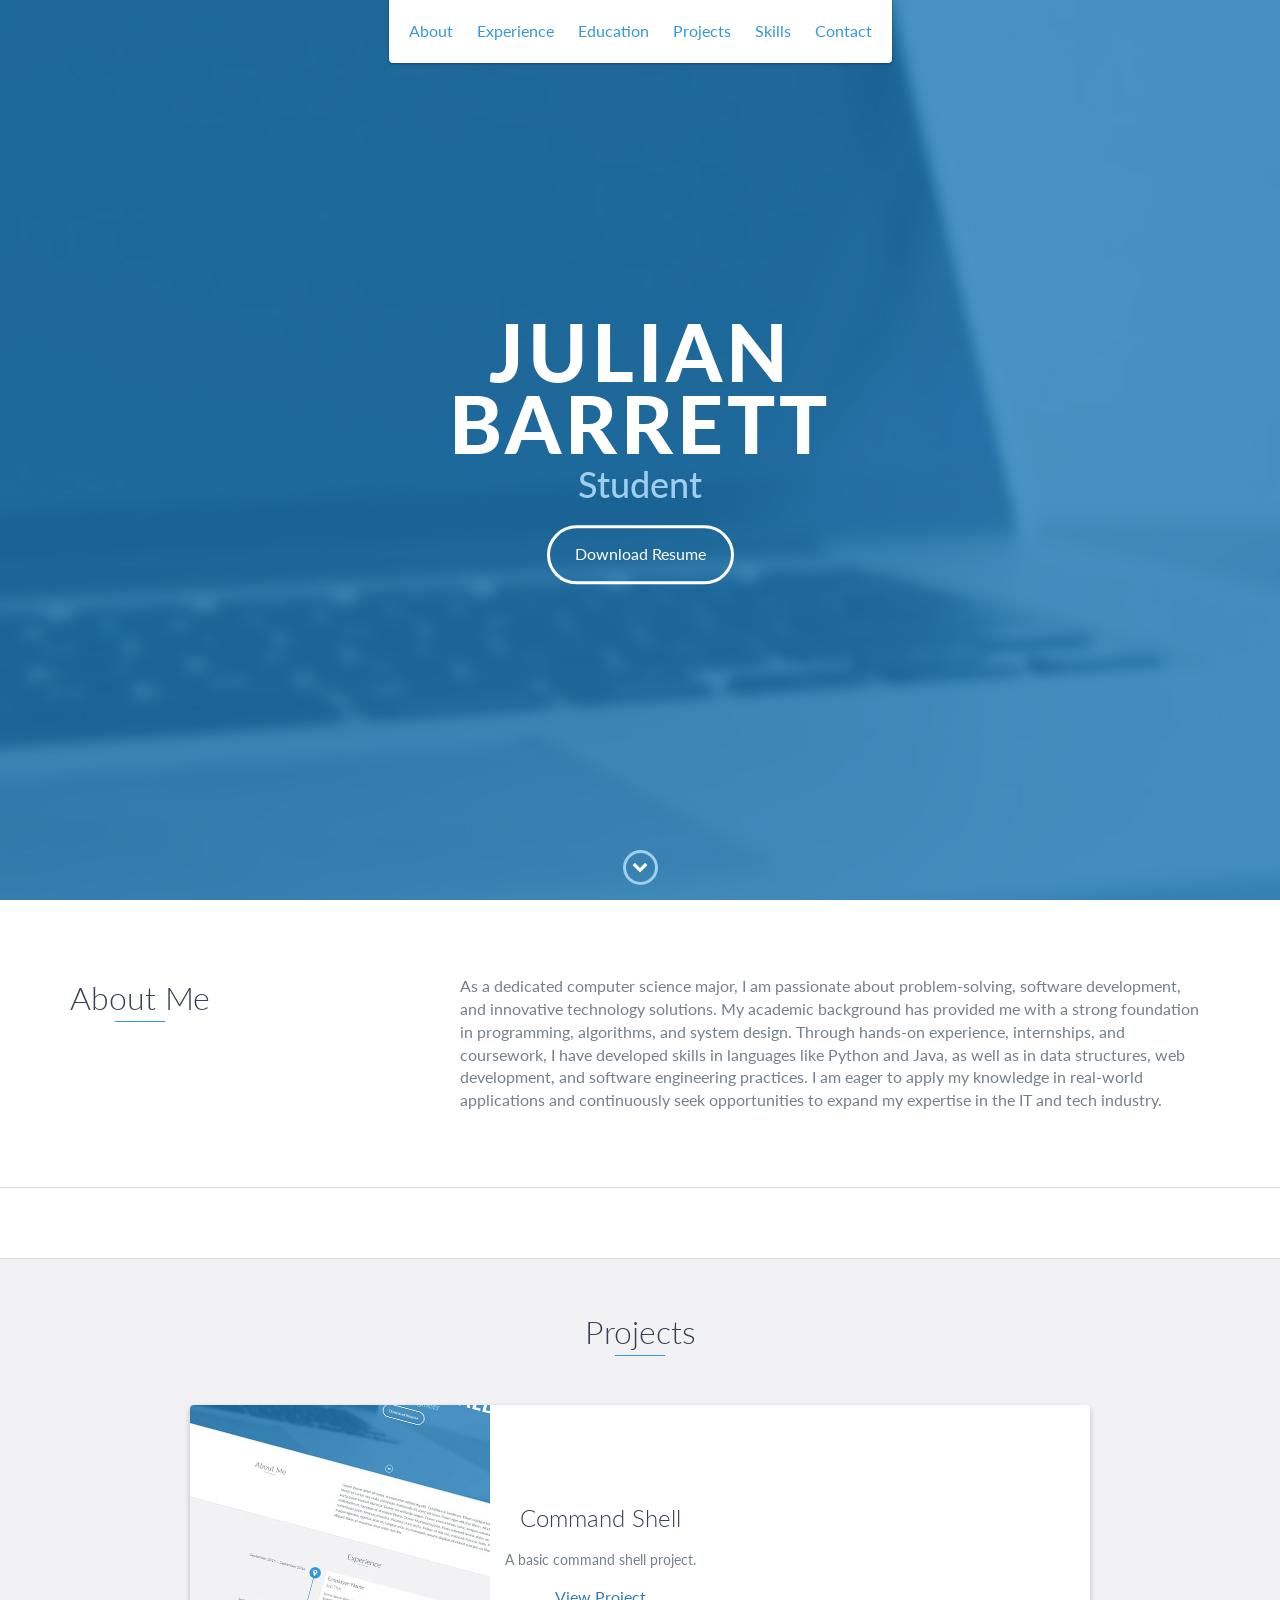
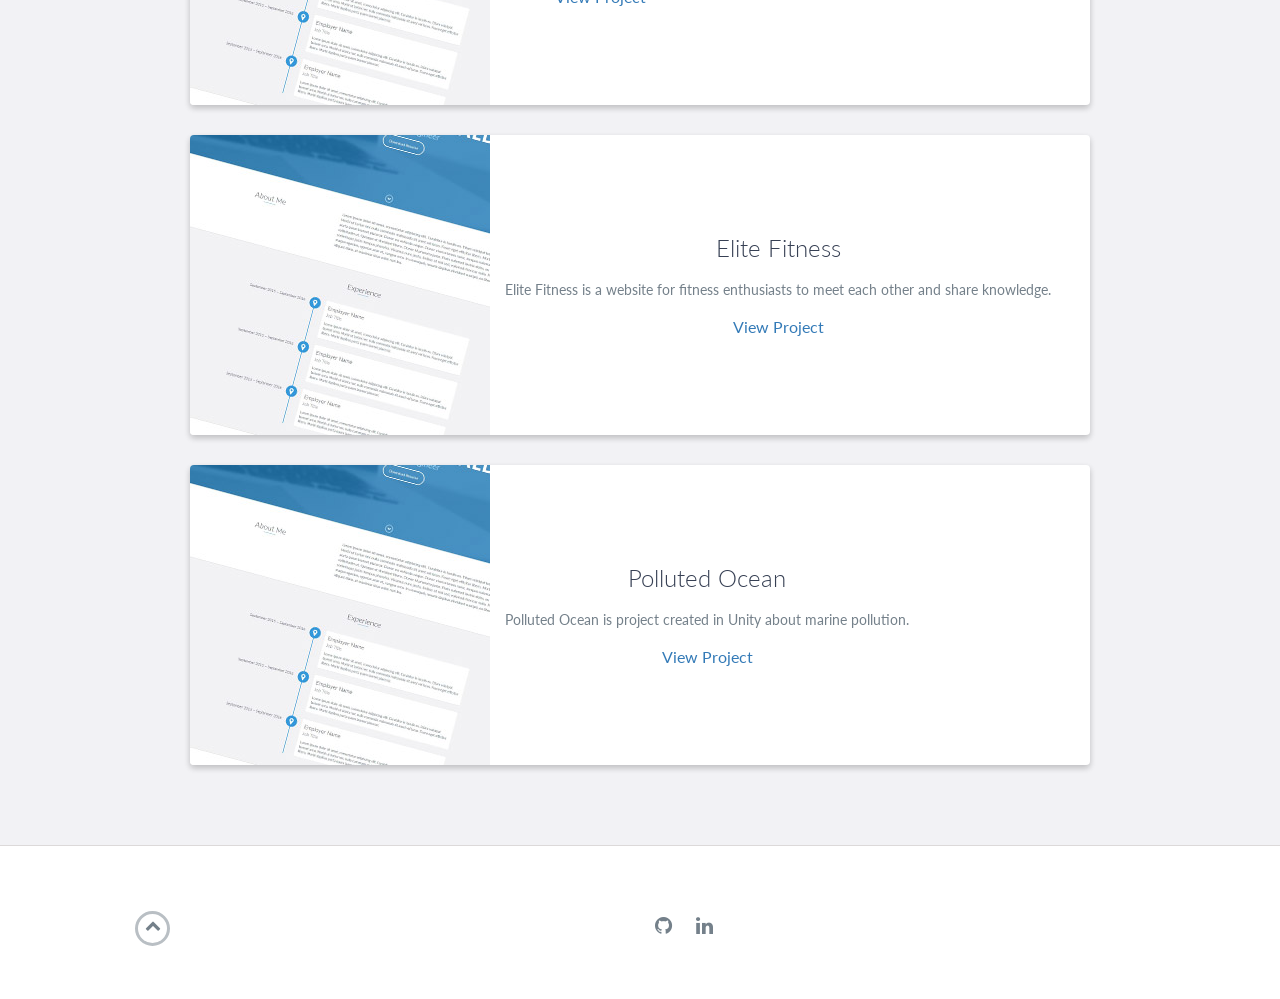
==== index.html @ 3c91c017 "Update index.html" ====
<!DOCTYPE html>
<html class="no-js" lang="en">

<head>
    <meta charset="utf-8">
    <meta http-equiv="X-UA-Compatible" content="IE=edge">
    <meta name="viewport" content="width=device-width, initial-scale=1">
    <title>My Portfolio</title>
	<link rel="shortcut icon" href="favicon.ico" type="image/x-icon">
	<link rel="icon" href="favicon.ico" type="image/x-icon">
    <link href="https://fonts.googleapis.com/css?family=Lato:300,400,700,900" rel="stylesheet">
    <link rel="stylesheet" href="libs/font-awesome/css/font-awesome.min.css">
    <link href="css/bootstrap.min.css" rel="stylesheet">
    <link href="css/styles.css" rel="stylesheet">
</head>

<body>
    <div id="mobile-menu-open" class="shadow-large">
        <i class="fa fa-bars" aria-hidden="true"></i>
    </div>
    <!-- End #mobile-menu-toggle -->
    <header>
        <div id="mobile-menu-close">
            <span>Close</span> <i class="fa fa-times" aria-hidden="true"></i>
        </div>
        <ul id="menu" class="shadow">
            <li>
                <a href="#about">About</a>
            </li>
            <li>
                <a href="#experience">Experience</a>
            </li>
            <li>
                <a href="#education">Education</a>
            </li>
            <li>
                <a href="#projects">Projects</a>
            </li>
            <li>
                <a href="#skills">Skills</a>
            </li>
            <li>
                <a href="#contact">Contact</a>
            </li>
        </ul>
    </header>
    <!-- End header -->

    <div id="lead">
        <div id="lead-content">
            <h1>Julian Barrett</h1>
            <h2>Student</h2>
            <a href="images/Julian Barrett - Resume.pdf" class="btn-rounded-white">Download Resume</a>
        </div>
        <!-- End #lead-content -->

        <div id="lead-overlay"></div>

        <div id="lead-down">
            <span>
                <i class="fa fa-chevron-down" aria-hidden="true"></i>
            </span>
        </div>
        <!-- End #lead-down -->
    </div>
    <!-- End #lead -->

    <div id="about">
        <div class="container">
            <div class="row">
                <div class="col-md-4">
                    <h2 class="heading">About Me</h2>
                </div>
                <div class="col-md-8">
                    <p>
                        As a dedicated computer science major, I am passionate about problem-solving, software development, and innovative technology solutions. My academic background has provided me with a strong foundation in programming, algorithms, and system design. Through hands-on experience, internships, and coursework, I have developed skills in languages like Python and Java, as well as in data structures, web development, and software engineering practices. I am eager to apply my knowledge in real-world applications and continuously seek opportunities to expand my expertise in the IT and tech industry.
                    </p>
                </div>
            </div>
        </div>
    </div>
    <!-- End #about -->

    <!-- <div id="experience" class="background-alt">
        <h2 class="heading">Experience</h2>
        <div id="experience-timeline">
            <div data-date="September 2015 – September 2016">
                <h3>Employer Name</h3>
                <h4>Job Title</h4>
                <p>
                    Lorem ipsum dolor sit amet, consectetur adipiscing elit. Curabitur in iaculis ex. Etiam volutpat laoreet urna. Morbi ut tortor nec nulla commodo malesuada sit amet vel lacus. Fusce eget efficitur libero. Morbi dapibus porta quam laoreet placerat.
                </p>
            </div>

            <div data-date="September 2015 – September 2016">
                <h3>Employer Name</h3>
                <h4>Job Title</h4>
                <p>
                    Lorem ipsum dolor sit amet, consectetur adipiscing elit. Curabitur in iaculis ex. Etiam volutpat laoreet urna. Morbi ut tortor nec nulla commodo malesuada sit amet vel lacus. Fusce eget efficitur libero. Morbi dapibus porta quam laoreet placerat.
                </p>
            </div>

            <div data-date="September 2015 – September 2016">
                <h3>Employer Name</h3>
                <h4>Job Title</h4>
                <p>
                    Lorem ipsum dolor sit amet, consectetur adipiscing elit. Curabitur in iaculis ex. Etiam volutpat laoreet urna. Morbi ut tortor nec nulla commodo malesuada sit amet vel lacus. Fusce eget efficitur libero. Morbi dapibus porta quam laoreet placerat.
                </p>
            </div>
        </div>
    </div> -->
    <!-- End #experience -->

    <div id="education">
        <!-- <h2 class="heading">Education</h2>
        <div class="education-block">
            <h3>University of Ottawa</h3>
            <span class="education-date">Sept 2016 - Sept 2017</span>
            <h4>Bachelor of Science in Computer Science</h4>
            <p>
                Lorem ipsum dolor sit amet, consectetur adipiscing elit. Curabitur in iaculis ex. Etiam volutpat laoreet urna. Morbi ut tortor nec nulla commodo malesuada sit amet vel lacus. Fusce eget efficitur libero. Morbi dapibus porta quam laoreet placerat.
            </p>
        </div> -->
        <!-- End .education-block -->

        <!-- <div class="education-block">
            <h3>University of Ottawa</h3>
            <span class="education-date">Sept 2016 - Sept 2017</span>
            <h4>Bachelor of Science in Computer Science</h4>
            <ul>
                <li>
                    Lorem ipsum dolor sit amet, consectetur adipiscing elit.
                </li>
                <li>
                    Lorem ipsum dolor sit amet, consectetur adipiscing elit.
                </li>
                <li>
                    Lorem ipsum dolor sit amet, consectetur adipiscing elit.
                </li>
            </ul>
        </div> -->
        <!-- End .education-block -->
    </div>
    <!-- End #education -->

    <div id="projects" class="background-alt">
        <h2 class="heading">Projects</h2>
        <div class="container">
            <div class="row">
                <div class="project shadow-large">
                    <div class="project-image">
                        <img src="images/project.jpg" />
                    </div>
                    <!-- End .project-image -->
                    <div class="project-info">
                        <h3>Command Shell</h3>
                        <p>
                            A basic command shell project.
                        </p>
                        <a href="index4.html">View Project</a>
                    </div>
                    <!-- End .project-info -->
                </div>
                <!-- End .project -->

                <div class="project shadow-large">
                    <div class="project-image">
                        <img src="images/project.jpg" />
                    </div>
                    <!-- End .project-image -->
                    <div class="project-info">
                        <h3>Elite Fitness</h3>
                        <p>
                            Elite Fitness is a website for fitness enthusiasts to meet each other and share knowledge.
                        </p>
                        <a href="index2.html">View Project</a>
                    </div>
                    <!-- End .project-info -->
                </div>
                <!-- End .project -->

                <div class="project shadow-large">
                    <div class="project-image">
                        <img src="images/project.jpg" />
                    </div>
                    <!-- End .project-image -->
                    <div class="project-info">
                        <h3>Polluted Ocean</h3>
                        <p>
                            Polluted Ocean is project created in Unity about marine pollution.
                        </p>
                        <a href="index3.html">View Project</a>
                    </div>
                    <!-- End .project-info -->
                </div>
                <!-- End .project -->
            </div>
        </div>
    </div>
    <!-- End #projects -->

    <!-- <div id="skills">
        <h2 class="heading">Skills</h2>
        <ul>
            <li>JavaScript</li>
            <li>Python</li>
            <li>Ruby</li>
            <li>Go</li>
            <li>Node.js</li>
            <li>AngularJs</li>
            <li>React</li>
            <li>Elixir</li>
            <li>Java</li>
            <li>C</li>
            <li>C#</li>
            <li>C++</li>
            <li>Ruby on Rails</li>
            <li>JavaScript</li>
            <li>Python</li>
            <li>Ruby</li>
            <li>Go</li>
            <li>Node.js</li>
            <li>AngularJs</li>
            <li>React</li>
            <li>Elixir</li>
            <li>Java</li>
            <li>C</li>
            <li>C#</li>
            <li>C++</li>
            <li>Ruby on Rails</li>
        </ul>
    </div> -->
    <!-- End #skills -->

    <!-- <div id="contact">
        <h2>Get in Touch</h2>
        <div id="contact-form">
            <form method="POST" action="https://formspree.io/email@email.com">
                <input type="hidden" name="_subject" value="Contact request from personal website" />
                <input type="email" name="_replyto" placeholder="Your email" required>
                <textarea name="message" placeholder="Your message" required></textarea>
                <button type="submit">Send</button>
            </form>
        </div>
    </div> -->
    <!-- End #contact -->

    <footer>
        <div class="container">
            <div class="row">
                <!-- <div class="col-sm-5 copyright">
                    <p>
                        Copyright &copy; <span id="current-year">2022</span> YOUR NAME
                    </p>
                </div> -->
                <div class="col-sm-2 top">
                    <span id="to-top">
                        <i class="fa fa-chevron-up" aria-hidden="true"></i>
                    </span>
                </div>
                <div class="col-sm-5 social">
                    <ul>
                        <li>
                            <a href="https://github.com/julianbarrett" target="_blank"><i class="fa fa-github" aria-hidden="true"></i></a>
                        </li>
                        <li>
                            <a href="https://www.linkedin.com/in/julian-barrett-jt/" target="_blank"><i class="fa fa-linkedin" aria-hidden="true"></i></a>
                        </li>
                    </ul>
                </div>
            </div>
        </div>
    </footer>
    <!-- End footer -->

    <script src="https://ajax.googleapis.com/ajax/libs/jquery/1.12.4/jquery.min.js"></script>
    <script src="js/scripts.min.js"></script>
</body>

</html>
---- css/styles.css ----
/*!
    Title: Dev Portfolio Template
    Version: 1.2.2
    Last Change: 03/25/2020
    Author: Ryan Fitzgerald
    Repo: https://github.com/RyanFitzgerald/devportfolio-template
    Issues: https://github.com/RyanFitzgerald/devportfolio-template/issues

    Description: This file contains all the styles associated with the page
    that don't come from third party libraries. This file gets compiled using
    Gulp and send to the /css folder which is then loaded on the page.
*/body{font-family:'Lato', sans-serif;font-size:16px}body.active{overflow:hidden;z-index:-1}.no-js #experience-timeline>div{background:#fff;padding:10px;margin-bottom:10px;border:1px solid #dcd9d9}.no-js #experience-timeline>div h3{font-size:1.5em;font-weight:300;color:#374054;display:inline-block;margin:0}.no-js #experience-timeline>div h4{font-size:1.2em;font-weight:300;color:#7e8890;margin:0 0 15px 0}.no-js #experience-timeline>div p{color:#74808a;font-size:0.9em;margin:0}.no-js #experience-timeline:before,.no-js #experience-timeline:after{content:none}@keyframes dropHeader{0%{transform:translateY(-100%)}100%{transform:translateY(0)}}header{position:absolute;top:0;left:0;right:0;text-align:center;z-index:10;animation-name:dropHeader;animation-iteration-count:1;animation-timing-function:ease;animation-duration:0.75s}header ul{display:inline-block;background:#fff;text-align:center;padding:10px;margin:0;border-bottom-right-radius:4px;border-bottom-left-radius:4px}header li{display:inline-block}header a{display:block;color:#3498db;padding:10px}header a:hover{color:#217dbb;text-decoration:none;background:#eee;border-radius:4px}header a:focus{color:#3498db;text-decoration:none}header.active{display:block}header.sticky{position:fixed;z-index:999}#menu.active{display:block}#mobile-menu-open{display:none;cursor:pointer;position:fixed;right:15px;top:10px;color:#3498db;font-size:1.5em;z-index:20;padding:0 7px;border-radius:4px;background:#fff}#mobile-menu-close{display:none;text-align:right;width:100%;background:#fff;font-size:1.5em;padding-right:15px;padding-top:10px;cursor:pointer;color:#3498db}#mobile-menu-close span{font-size:0.5em;text-transform:uppercase}#mobile-menu-close i{vertical-align:middle}footer{padding:50px 0}.copyright{padding-top:20px}.copyright p{margin:0;color:#74808a}.top{text-align:center}.top span{cursor:pointer;display:block;margin:15px auto 0 auto;width:35px;height:35px;border-radius:50%;border:3px solid #b9bfc4;text-align:center}.top i{color:#74808a}.social{text-align:right}.social ul{margin:5px 0 0 0;padding:0}.social li{display:inline-block;font-size:1.25em;list-style:none}.social a{display:block;color:#74808a;padding:10px}.social a:hover{color:#3498db}.btn-rounded-white{display:inline-block;color:#fff;padding:15px 25px;border:3px solid #fff;border-radius:30px;transition:.5s ease all}.btn-rounded-white:hover{color:#3498db;background:#fff;text-decoration:none}.shadow{box-shadow:0 1px 3px rgba(0,0,0,0.12),0 1px 2px rgba(0,0,0,0.24)}.shadow-large{box-shadow:0 3px 6px rgba(0,0,0,0.08),0 3px 6px rgba(0,0,0,0.15)}.heading{position:relative;display:inline-block;font-size:2em;font-weight:300;margin:0 0 30px 0}.heading:after{position:absolute;content:'';top:100%;height:1px;width:50px;left:0;right:0;margin:0 auto;background:#3498db}.background-alt{background:#f2f2f5}#lead{position:relative;height:100vh;min-height:500px;max-height:1080px;background:url(../images/lead-bg.jpg);background-size:cover;padding:15px;overflow:hidden}#lead-content{position:absolute;z-index:10;top:50%;left:50%;transform:translate(-50%, -50%);text-align:center}#lead-content h1,#lead-content h2{margin:0}#lead-content h1{color:#fff;font-weight:900;font-size:5em;text-transform:uppercase;letter-spacing:0.05em;line-height:0.9em}#lead-content h2{color:#a0cfee;font-weight:500;font-size:2.25em;margin-bottom:15px}#lead-overlay{position:absolute;height:100%;width:100%;top:0;right:0;bottom:0;left:0;background:rgba(33,125,187,0.8);z-index:1}#lead-down{position:absolute;left:0;right:0;width:100%;text-align:center;z-index:10;bottom:15px;color:#fff}#lead-down span{cursor:pointer;display:block;margin:0 auto;width:35px;height:35px;border-radius:50%;border:3px solid #a0cfee;text-align:center}#lead-down i{animation:pulsate 1.5s ease;animation-iteration-count:infinite;padding-top:5px}@keyframes pulsate{0%{transform:scale(1, 1)}50%{transform:scale(1.2, 1.2)}100%{transform:scale(1, 1)}}#about{padding:75px 15px;border-bottom:1px solid #dcd9d9}#about h2{color:#374054}#about p{color:#74808a;margin:0}#experience{padding:50px 15px;text-align:center;border-bottom:1px solid #dcd9d9}#experience h2{color:#374054}#experience-timeline{margin:30px auto 0 auto;position:relative;max-width:1000px}#experience-timeline:before{position:absolute;content:'';top:0;bottom:0;left:303px;right:auto;height:100%;width:3px;background:#3498db;z-index:0}#experience-timeline:after{position:absolute;content:'';width:3px;height:40px;background:#3498db;background:linear-gradient(to bottom, #3498db, rgba(52,152,219,0));top:100%;left:303px}.vtimeline-content{margin-left:350px;background:#fff;border:1px solid #e6e6e6;padding:15px;border-radius:3px;text-align:left}.vtimeline-content h3{font-size:1.5em;font-weight:300;color:#374054;display:inline-block;margin:0}.vtimeline-content h4{font-size:1.2em;font-weight:300;color:#7e8890;margin:0 0 15px 0}.vtimeline-content p{color:#74808a;font-size:0.9em;margin:0}.vtimeline-point{position:relative;display:block;vertical-align:top;margin-bottom:30px}.vtimeline-icon{position:relative;color:#fff;width:50px;height:50px;background:#3498db;border-radius:50%;float:left;z-index:99;margin-left:280px}.vtimeline-icon i{display:block;font-size:2em;margin-top:10px}.vtimeline-date{width:260px;text-align:right;position:absolute;left:0;top:10px;font-weight:300;color:#374054}#education{padding:50px 15px 20px 15px;border-bottom:1px solid #dcd9d9;text-align:center}#education h2{color:#374054;margin-bottom:50px}.education-block{max-width:700px;margin:0 auto 30px auto;padding:15px;border:1px solid #dcd9d9;text-align:left}.education-block h3{font-weight:500;float:left;margin:0;color:#374054}.education-block span{color:#74808a;float:right}.education-block h4{color:#74808a;clear:both;font-weight:500;margin:0 0 15px 0}.education-block p,.education-block ul{margin:0;color:#74808a;font-size:0.9em}.education-block ul{padding:0 0 0 15px}#projects{padding:50px 15px;border-bottom:1px solid #dcd9d9;text-align:center}#projects h2{color:#374054;margin-bottom:50px}.project{position:relative;max-width:900px;margin:0 auto 30px auto;overflow:hidden;background:#fff;border-radius:4px}.project-image{float:left}.project-info{position:absolute;top:50%;transform:translateY(-50%);margin-left:300px;padding:15px}.project-info h3{font-size:1.5em;font-weight:300;color:#374054;margin:0 0 15px 0}.project-info p{color:#74808a;margin:0 0 15px 0;font-size:0.9em}.no-image .project-info{position:relative;margin:0;padding:30px 15px;transform:none}#more-projects{display:none}#skills{padding:50px 15px;text-align:center}#skills h2{color:#374054;margin-bottom:50px}#skills ul{display:block;margin:0 auto;padding:0;max-width:800px}#skills li{display:inline-block;margin:7px;padding:5px 10px;color:#374054;background:#e4e4ea;list-style:none;cursor:default;font-size:1.2em}#contact{padding:50px 15px;background:#3498db;text-align:center}#contact h2{margin:0 0 15px 0;color:#fff;font-weight:500}#contact-form{max-width:500px;margin:0 auto}#contact-form input,#contact-form textarea{display:block;width:100%;padding:10px;border-radius:4px;border:none;margin-bottom:10px;background:#1d6fa5;color:#fff;transition:.5s ease all}#contact-form input::-webkit-input-placeholder,#contact-form textarea::-webkit-input-placeholder{color:#fff}#contact-form input:-moz-placeholder,#contact-form textarea:-moz-placeholder{color:#fff;opacity:1}#contact-form input::-moz-placeholder,#contact-form textarea::-moz-placeholder{color:#fff;opacity:1}#contact-form input:-ms-input-placeholder,#contact-form textarea:-ms-input-placeholder{color:#fff}#contact-form input:focus,#contact-form textarea:focus{outline:none;background:#16527a}#contact-form textarea{height:150px;resize:none}#contact-form button{display:block;width:100%;background:#fff;border-radius:4px;padding:5px 10px;border:none;color:#3498db;font-weight:700;box-shadow:0 1px 3px rgba(0,0,0,0.12),0 1px 2px rgba(0,0,0,0.24);transition:.5s ease all}#contact-form button:hover{box-shadow:0 10px 20px rgba(0,0,0,0.19),0 6px 6px rgba(0,0,0,0.23)}.optional-section{padding:50px 15px;text-align:center;border-top:1px solid #dcd9d9}.optional-section h2{color:#374054}.optional-section-block{max-width:700px;margin:0 auto 30px auto;padding:15px;border:1px solid #dcd9d9;background:#fff;text-align:left}.optional-section-block h3{font-weight:500;margin:0 0 15px 0;color:#374054}.optional-section-block h4{color:#74808a;clear:both;font-weight:500;margin:0 0 15px 0}.optional-section-block p,.optional-section-block ul{margin:0 0 15px 0;color:#74808a;font-size:0.9em}.optional-section-block ul{padding:0 0 0 15px}@media only screen and (max-width: 750px){#experience-timeline:before,#experience-timeline:after{left:23px}.vtimeline-date{width:auto;text-align:left;position:relative;margin-bottom:15px;display:block;margin-left:70px}.vtimeline-icon{margin-left:0}.vtimeline-content{margin-left:70px}}@media only screen and (max-width: 992px){#lead{height:auto;min-height:auto;max-height:auto;padding:100px 15px}#lead-content{position:relative;transform:none;left:auto;top:auto}#lead-content h1{font-size:3em}#lead-content h2{font-size:1.75em}#about{text-align:center}#about p{text-align:left}}@media only screen and (max-width: 768px){header{position:fixed;display:none;z-index:999;animation:none;bottom:0;height:100%}#mobile-menu-open,#mobile-menu-close{display:block}#menu{height:100%;overflow-y:auto;box-shadow:none;border-radius:0;width:100%}#menu li{display:block;margin-bottom:10px}#lead-content h1{font-size:2em}#lead-content h2{font-size:1.3em}#lead-content a{padding:10px 20px}#lead-down{display:none}.education-block h3,.education-block span{float:none}.project-image{display:none}.project-info{position:relative;margin:0;padding:30px 15px;top:auto;transform:none}footer{text-align:center}.social{text-align:center}}@media only screen and (max-width: 480px){#lead-content h1{font-size:1.5em}#lead-content h2{font-size:1em}#lead-content a{font-size:0.9em;padding:5px 10px}}
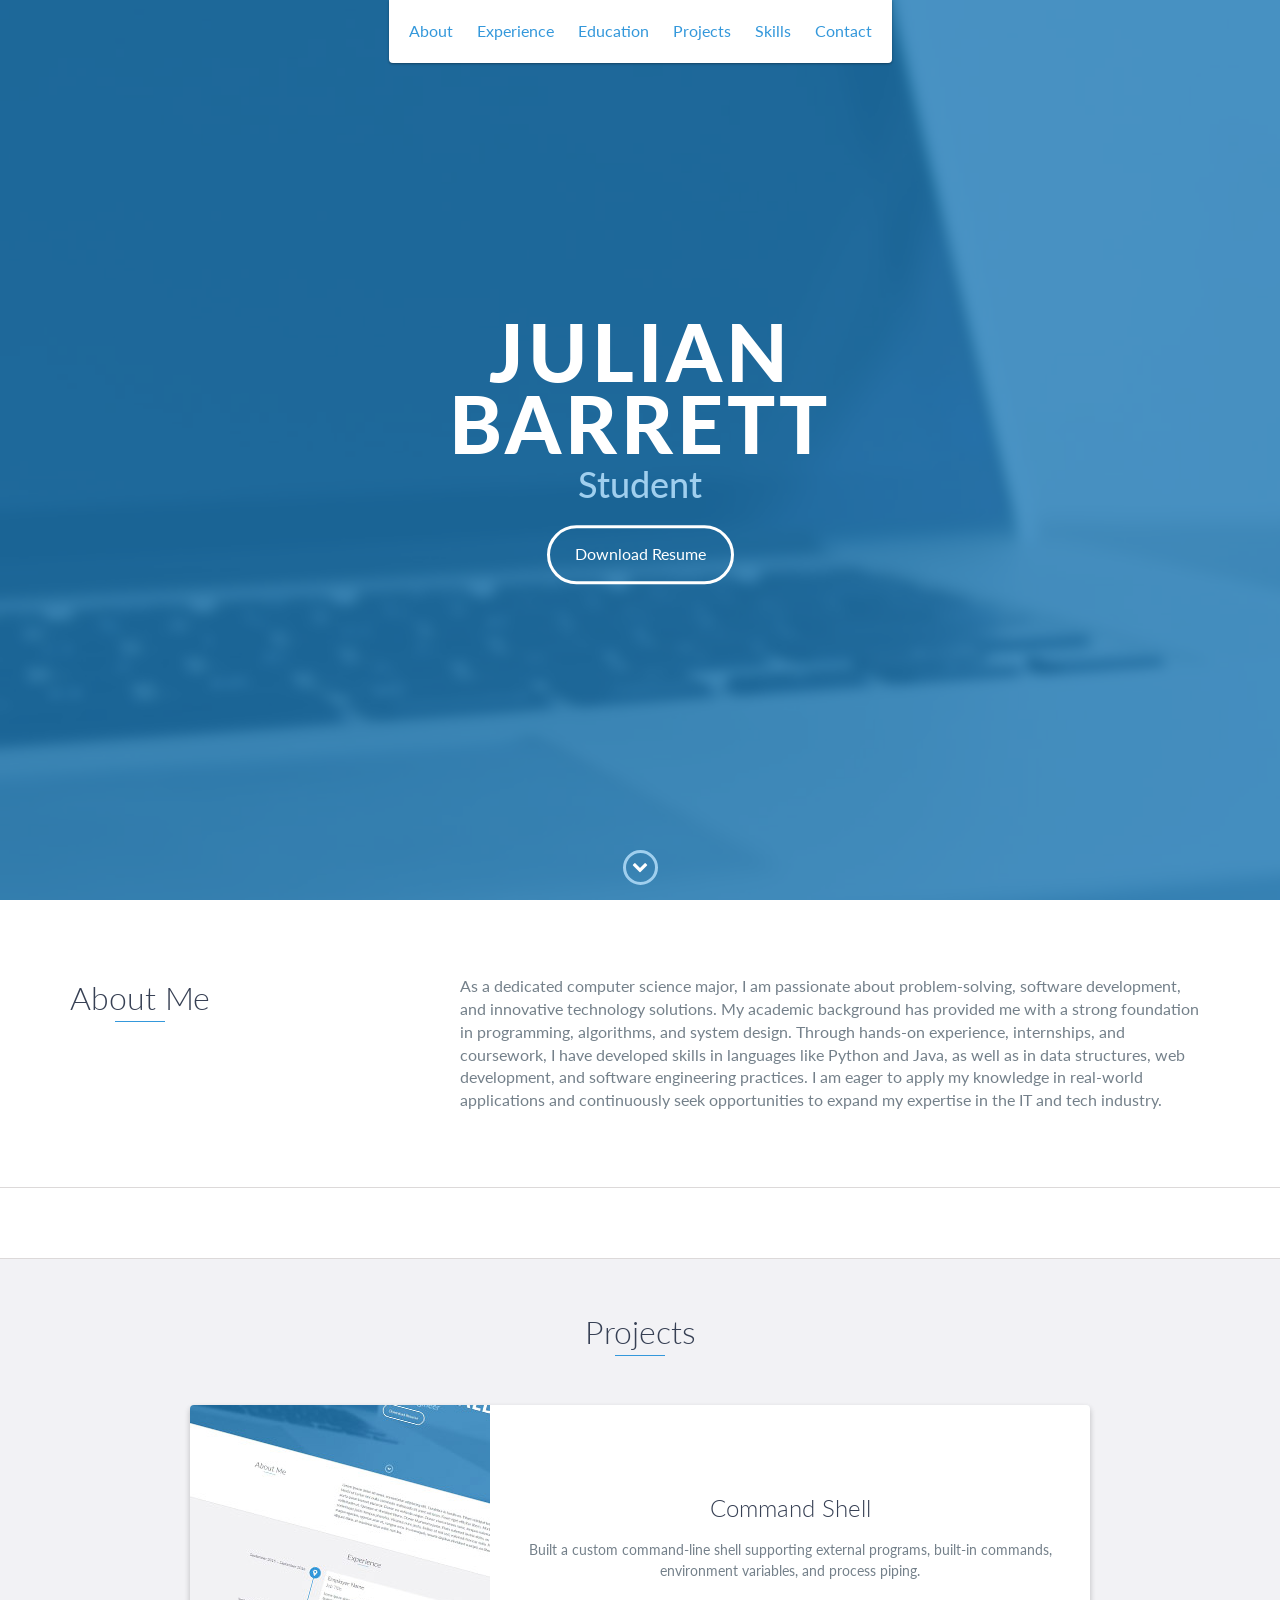
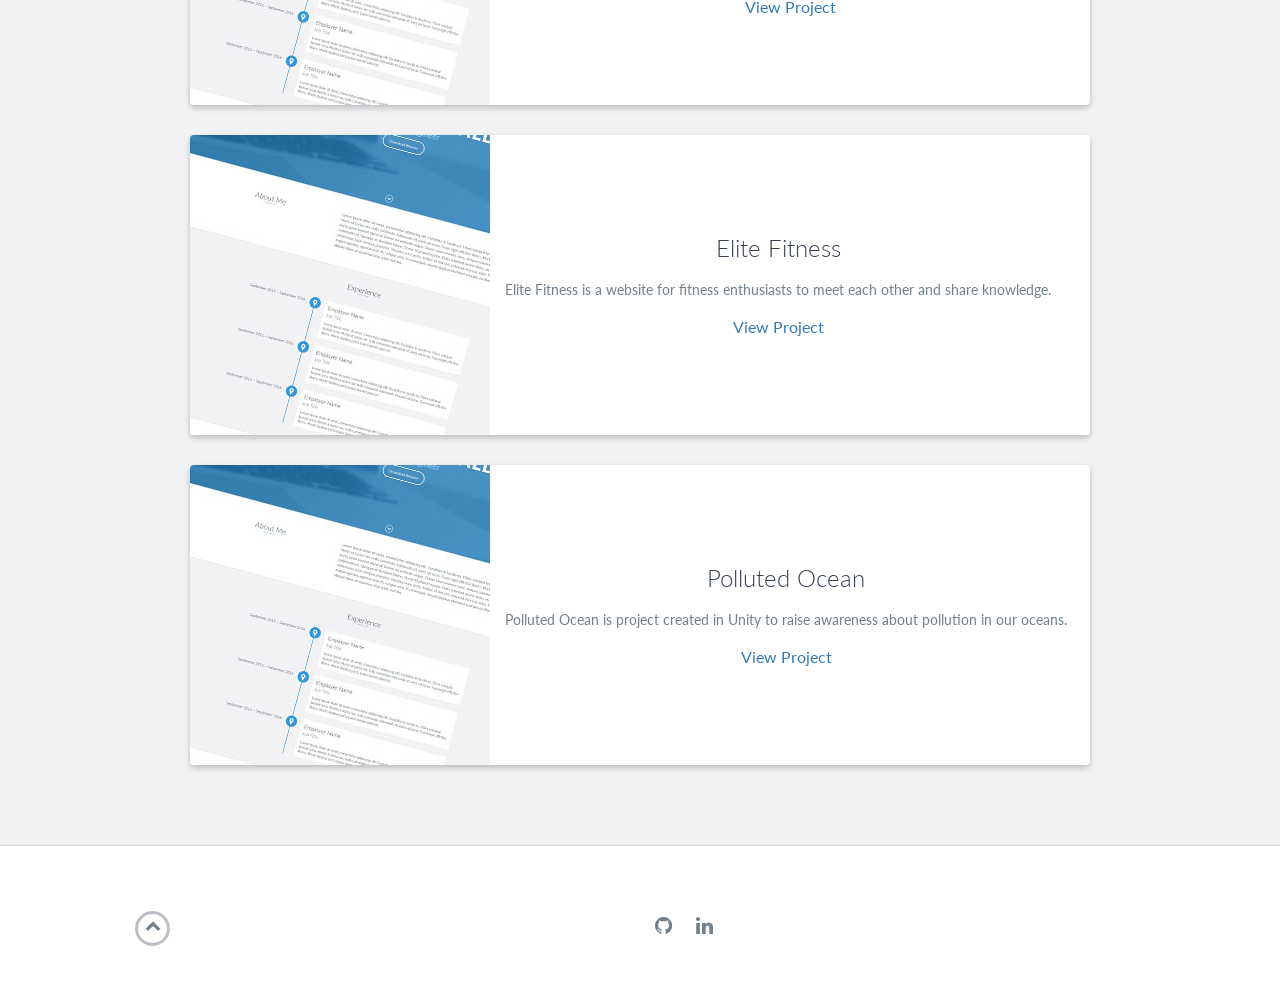
==== commit 31c180c5: "Update index.html" ====
--- a/index.html
+++ b/index.html
@@ -155,7 +155,7 @@
                     <div class="project-info">
                         <h3>Command Shell</h3>
                         <p>
-                            A basic command shell project.
+                            Built a custom command-line shell supporting external programs, built-in commands, environment variables, and process piping.
                         </p>
                         <a href="index4.html">View Project</a>
                     </div>
@@ -187,7 +187,7 @@
                     <div class="project-info">
                         <h3>Polluted Ocean</h3>
                         <p>
-                            Polluted Ocean is project created in Unity about marine pollution.
+                            Polluted Ocean is project created in Unity to raise awareness about pollution in our oceans.
                         </p>
                         <a href="index3.html">View Project</a>
                     </div>
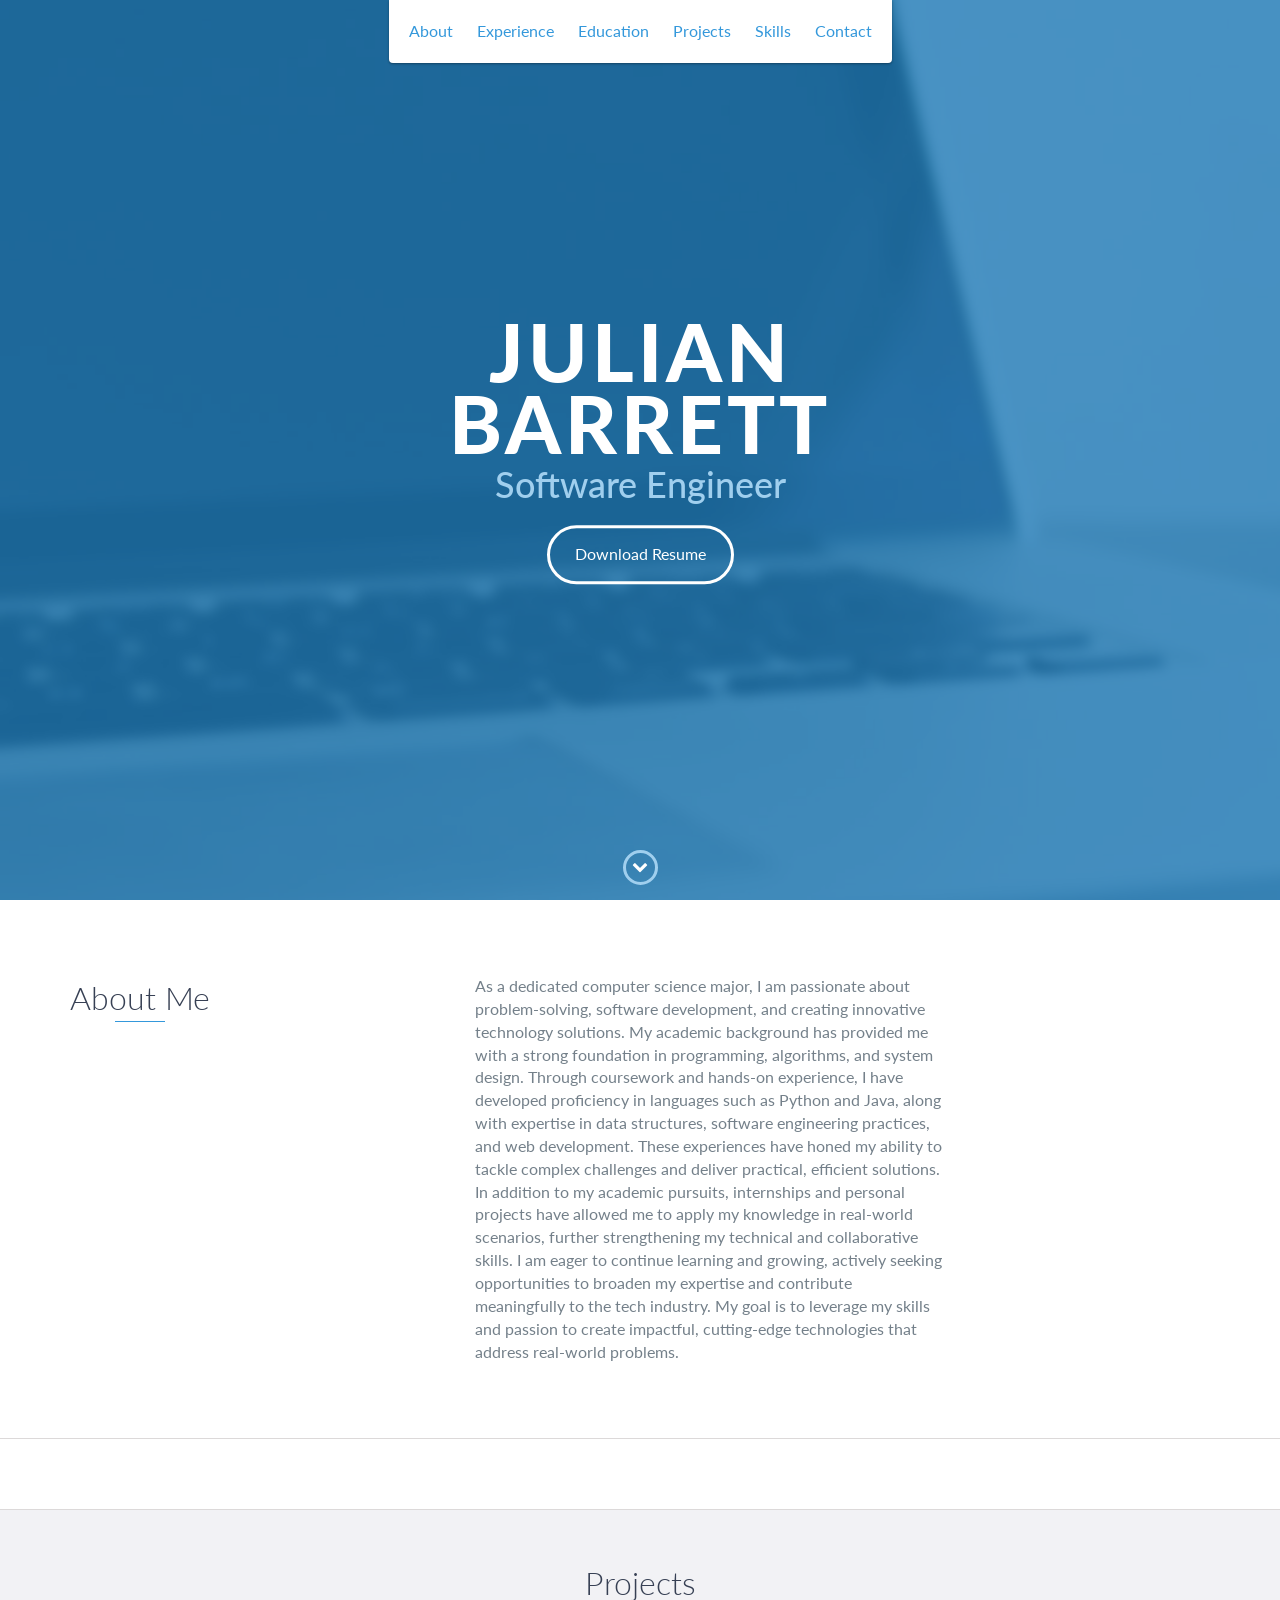
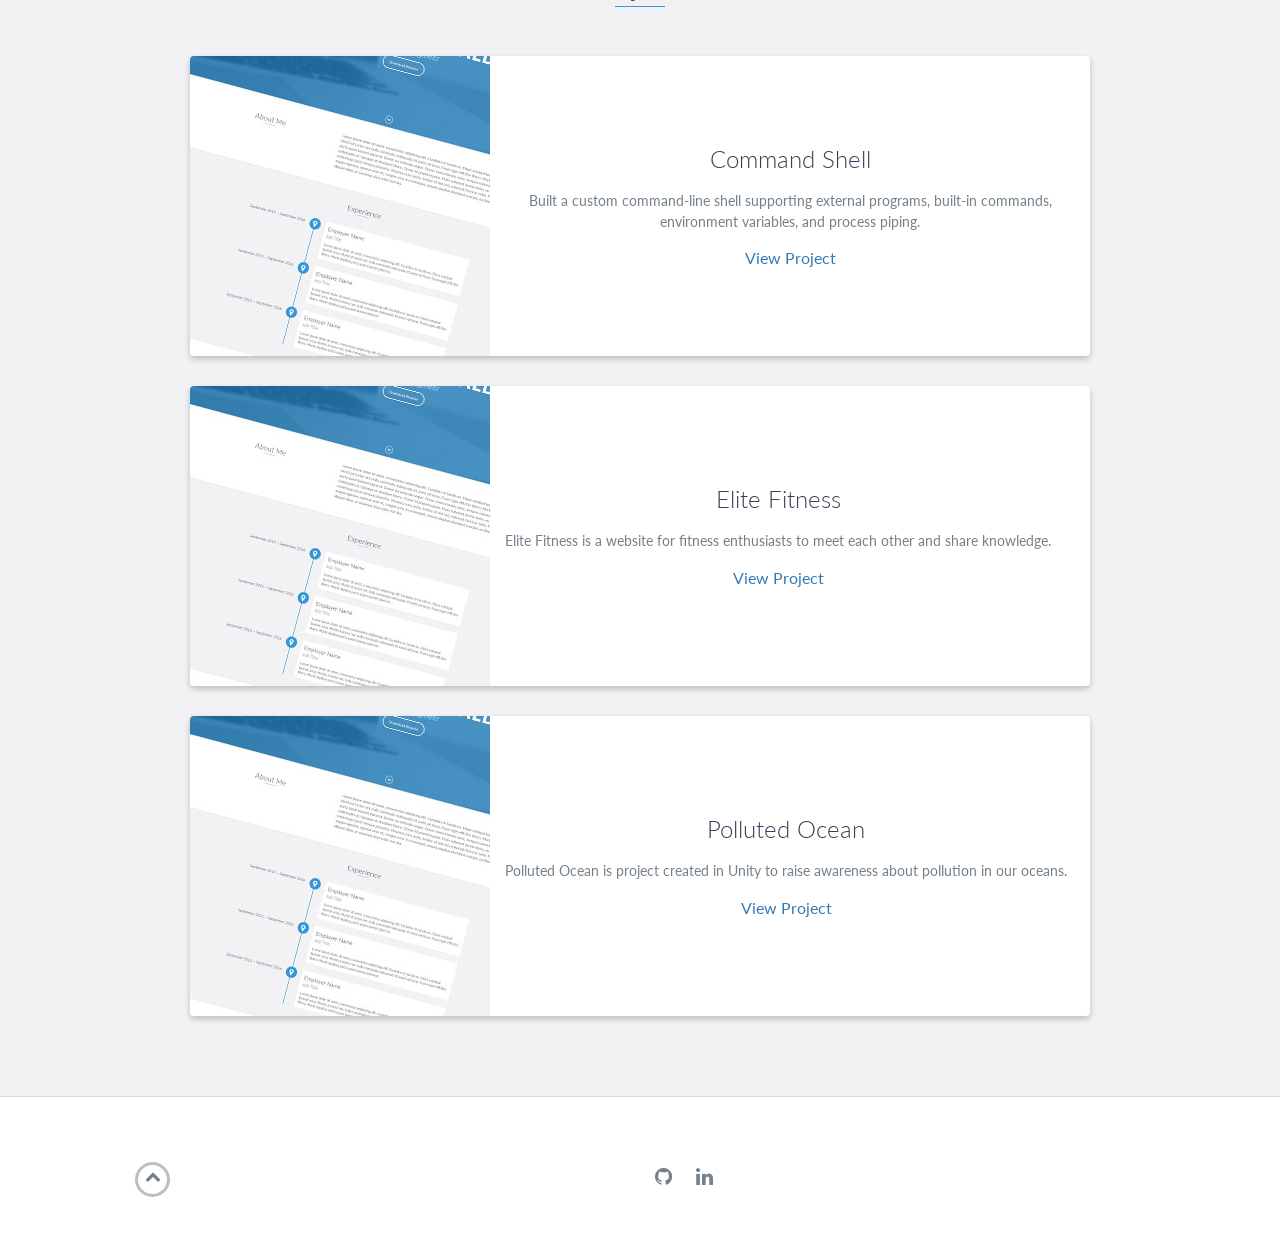
==== commit 2a74a2cb: "Update index.html" ====
--- a/index.html
+++ b/index.html
@@ -49,7 +49,7 @@
     <div id="lead">
         <div id="lead-content">
             <h1>Julian Barrett</h1>
-            <h2>Student</h2>
+            <h2>Software Engineer</h2>
             <a href="images/Julian Barrett - Resume.pdf" class="btn-rounded-white">Download Resume</a>
         </div>
         <!-- End #lead-content -->
@@ -72,9 +72,12 @@
                     <h2 class="heading">About Me</h2>
                 </div>
                 <div class="col-md-8">
+                    <div class="col-md-8">
                     <p>
-                        As a dedicated computer science major, I am passionate about problem-solving, software development, and innovative technology solutions. My academic background has provided me with a strong foundation in programming, algorithms, and system design. Through hands-on experience, internships, and coursework, I have developed skills in languages like Python and Java, as well as in data structures, web development, and software engineering practices. I am eager to apply my knowledge in real-world applications and continuously seek opportunities to expand my expertise in the IT and tech industry.
-                    </p>
+                        As a dedicated computer science major, I am passionate about problem-solving, software development, and creating innovative technology solutions. My academic background has provided me with a strong foundation in programming, algorithms, and system design. Through coursework and hands-on experience, I have developed proficiency in languages such as Python and Java, along with expertise in data structures, software engineering practices, and web development. These experiences have honed my ability to tackle complex challenges and deliver practical, efficient solutions.
+                        <br>In addition to my academic pursuits, internships and personal projects have allowed me to apply my knowledge in real-world scenarios, further strengthening my technical and collaborative skills. I am eager to continue learning and growing, actively seeking opportunities to broaden my expertise and contribute meaningfully to the tech industry. My goal is to leverage my skills and passion to create impactful, cutting-edge technologies that address real-world problems.
+		    </p>
+                </div>
                 </div>
             </div>
         </div>
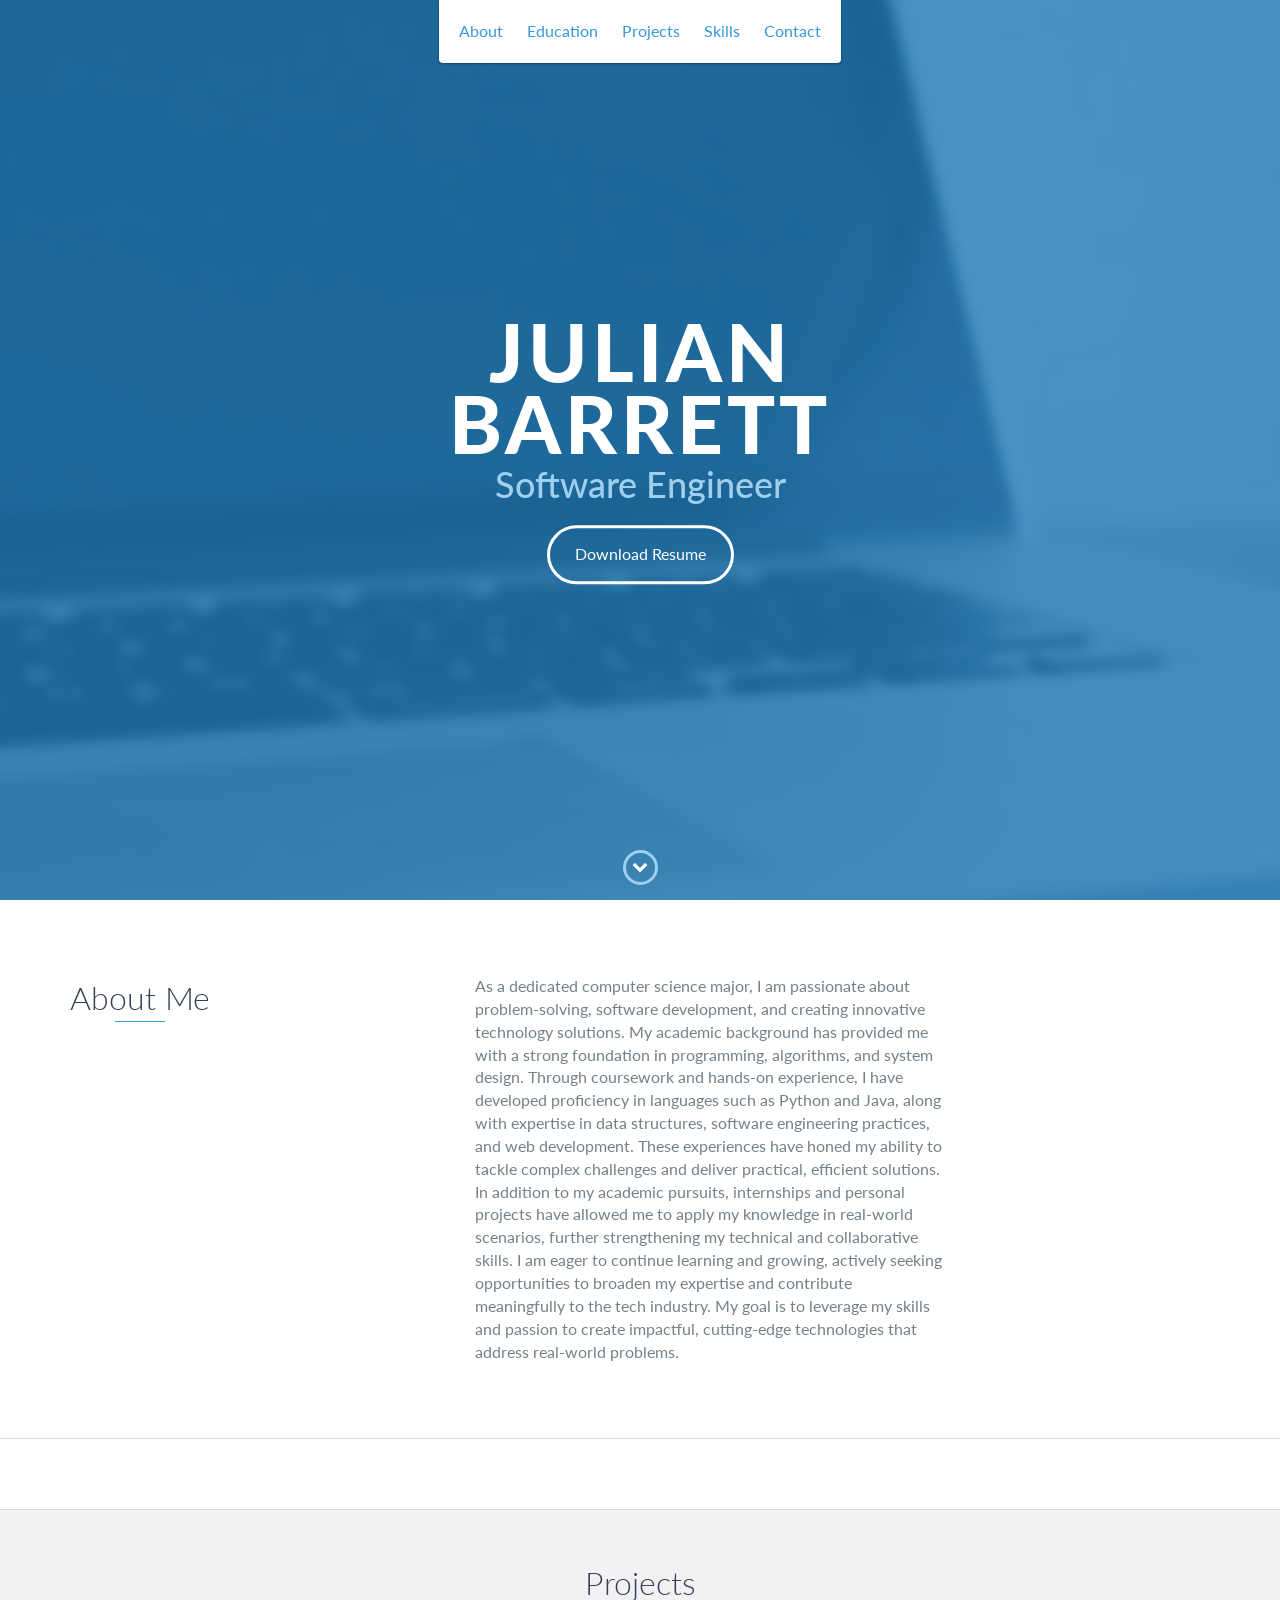
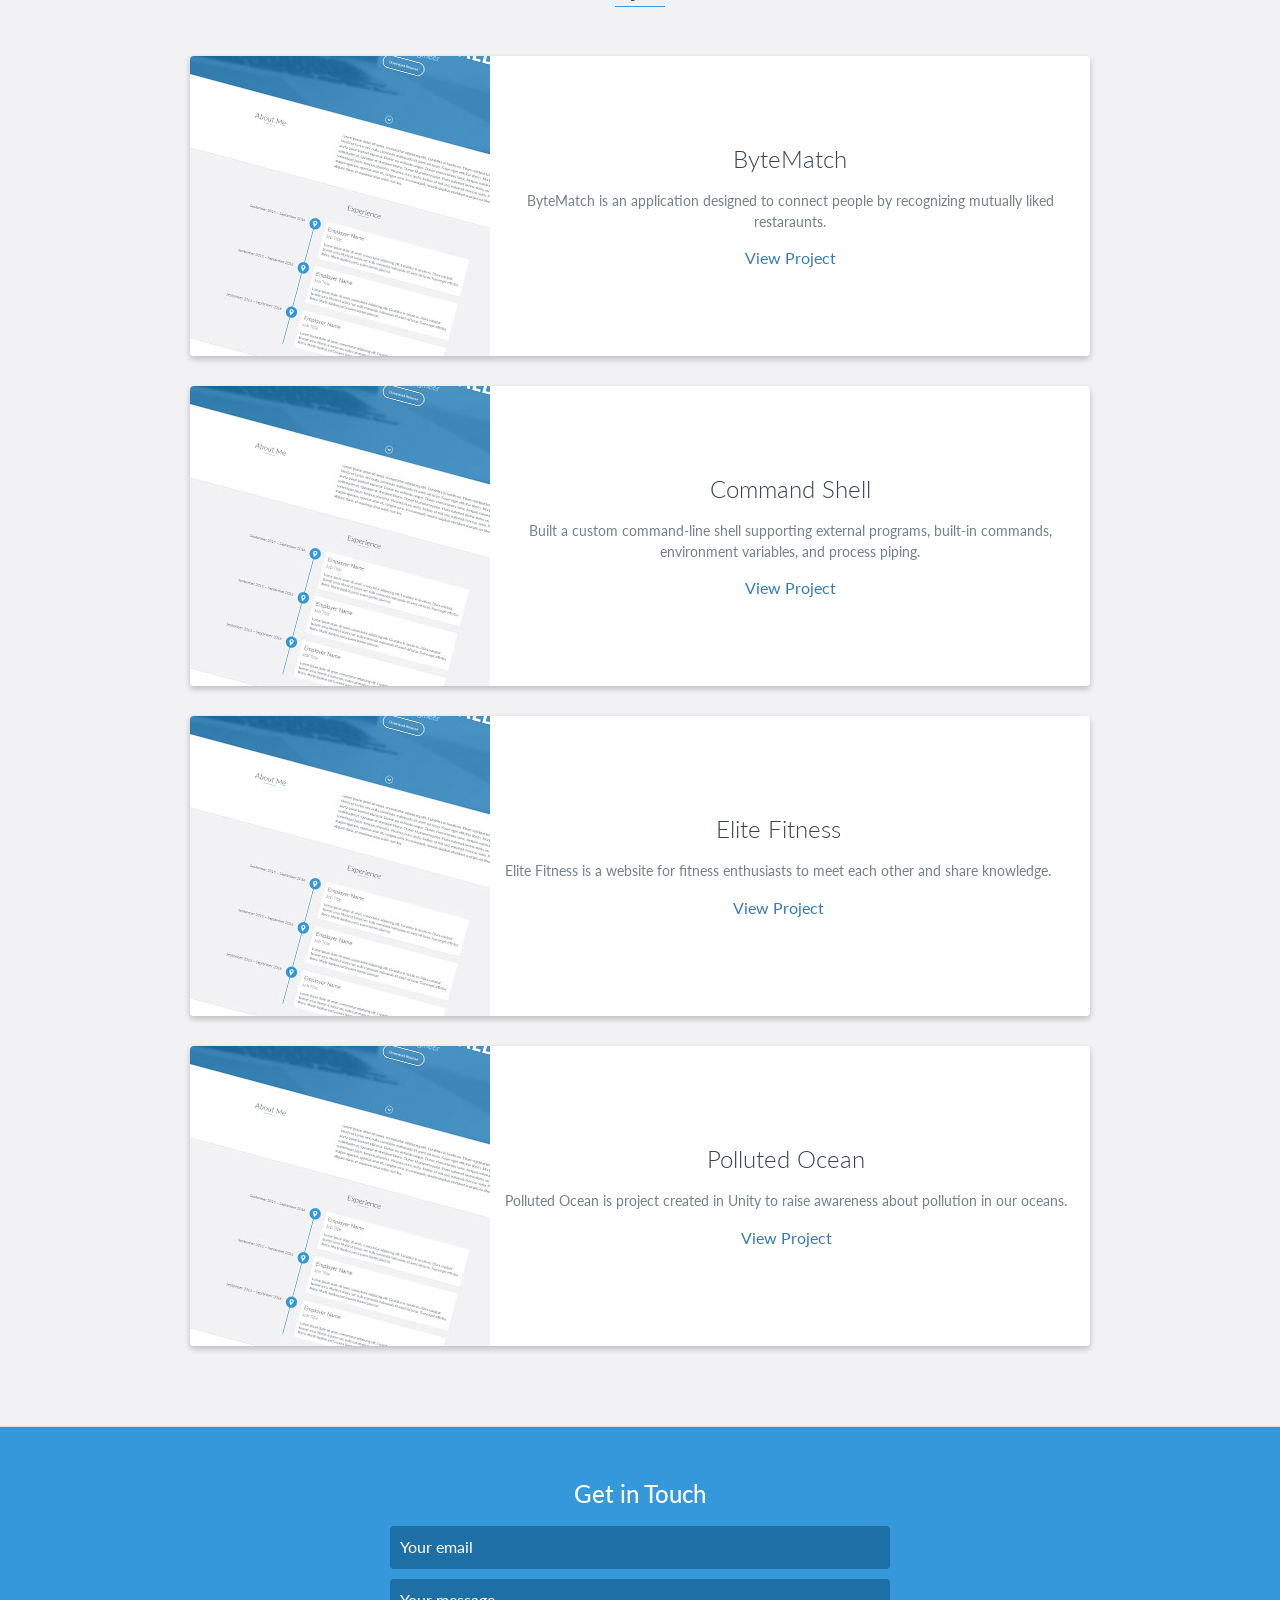
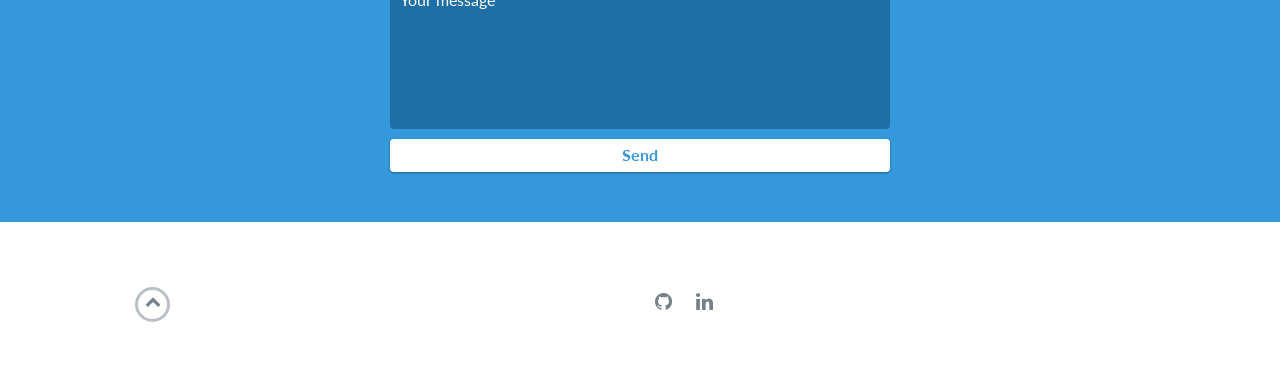
==== commit ea9b5531: "buncha changes to see if photos fit." ====
--- a/index.html
+++ b/index.html
@@ -26,9 +26,6 @@
         <ul id="menu" class="shadow">
             <li>
                 <a href="#about">About</a>
-            </li>
-            <li>
-                <a href="#experience">Experience</a>
             </li>
             <li>
                 <a href="#education">Education</a>
@@ -150,6 +147,21 @@
         <h2 class="heading">Projects</h2>
         <div class="container">
             <div class="row">
+                <div class="project shadow-large">
+                    <div class="project-image">
+                        <img src="images/project.jpg" />
+                    </div>
+                    <!-- End .project-image -->
+                    <div class="project-info">
+                        <h3>ByteMatch</h3>
+                        <p>
+                            ByteMatch is an application designed to connect people by recognizing mutually liked restaraunts.
+                        </p>
+                        <a href="index5.html">View Project</a>
+                    </div>
+                    <!-- End .project-info -->
+                </div>
+
                 <div class="project shadow-large">
                     <div class="project-image">
                         <img src="images/project.jpg" />
@@ -234,8 +246,9 @@
         </ul>
     </div> -->
     <!-- End #skills -->
-
-    <!-- <div id="contact">
+<!-- 
+    -->
+    <div id="contact">
         <h2>Get in Touch</h2>
         <div id="contact-form">
             <form method="POST" action="https://formspree.io/email@email.com">
@@ -245,8 +258,7 @@
                 <button type="submit">Send</button>
             </form>
         </div>
-    </div> -->
-    <!-- End #contact -->
+    </div>
 
     <footer>
         <div class="container">
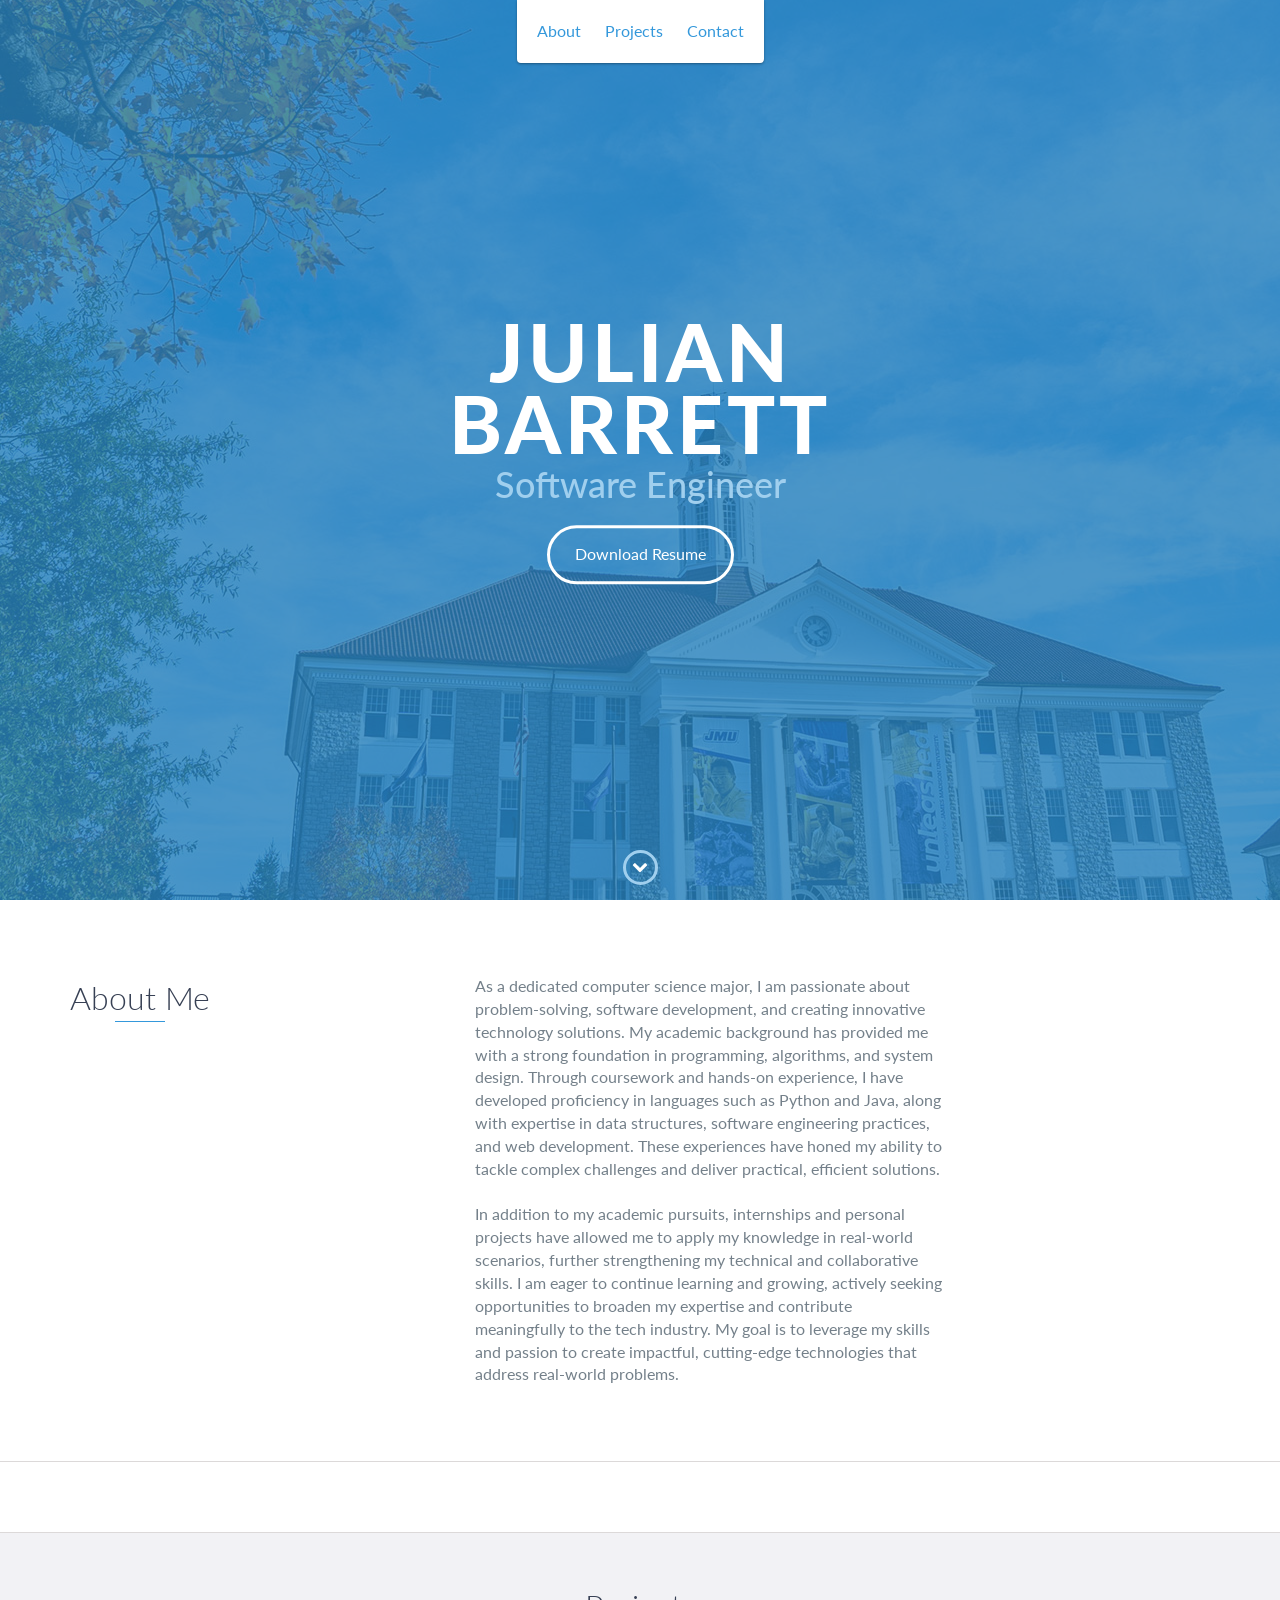
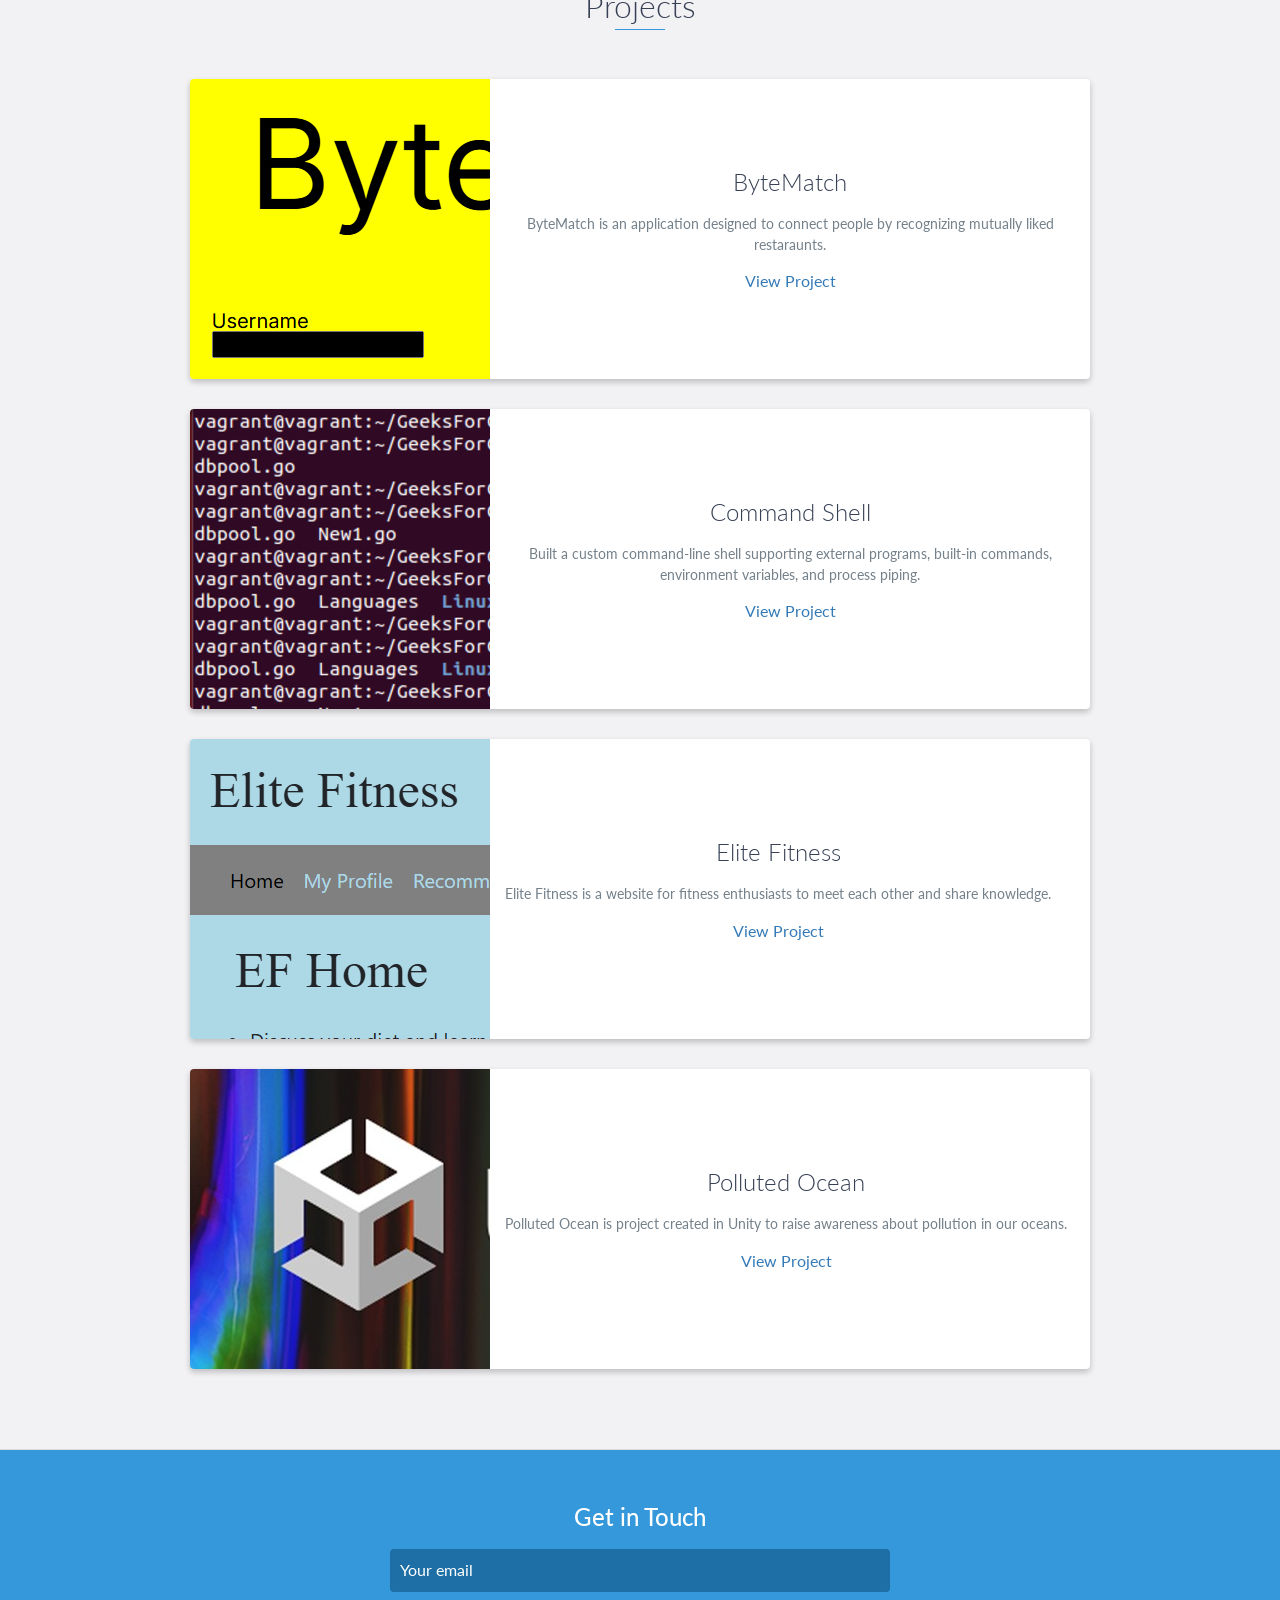
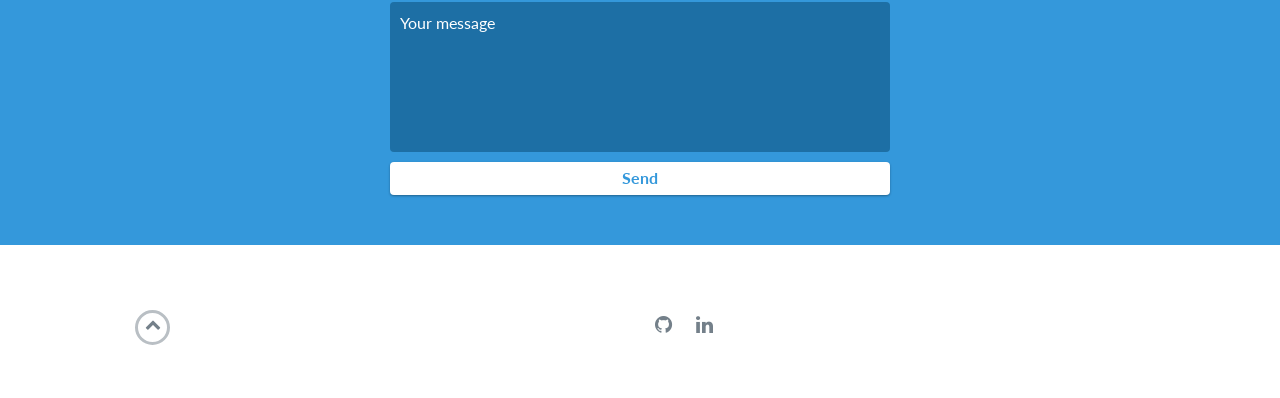
==== commit d8ac8587: "Final changes" ====
--- a/index.html
+++ b/index.html
@@ -10,6 +10,7 @@
 	<link rel="icon" href="favicon.ico" type="image/x-icon">
     <link href="https://fonts.googleapis.com/css?family=Lato:300,400,700,900" rel="stylesheet">
     <link rel="stylesheet" href="libs/font-awesome/css/font-awesome.min.css">
+    <link href="css/index.css" rel="stylesheet">
     <link href="css/bootstrap.min.css" rel="stylesheet">
     <link href="css/styles.css" rel="stylesheet">
 </head>
@@ -27,15 +28,15 @@
             <li>
                 <a href="#about">About</a>
             </li>
-            <li>
+            <!-- <li>
                 <a href="#education">Education</a>
-            </li>
+            </li> -->
             <li>
                 <a href="#projects">Projects</a>
             </li>
-            <li>
+            <!-- <li>
                 <a href="#skills">Skills</a>
-            </li>
+            </li> -->
             <li>
                 <a href="#contact">Contact</a>
             </li>
@@ -47,7 +48,7 @@
         <div id="lead-content">
             <h1>Julian Barrett</h1>
             <h2>Software Engineer</h2>
-            <a href="images/Julian Barrett - Resume.pdf" class="btn-rounded-white">Download Resume</a>
+            <a href="images/Julian Barrett - Resume.pdf" target="_blank" class="btn-rounded-white">Download Resume</a>
         </div>
         <!-- End #lead-content -->
 
@@ -71,8 +72,8 @@
                 <div class="col-md-8">
                     <div class="col-md-8">
                     <p>
-                        As a dedicated computer science major, I am passionate about problem-solving, software development, and creating innovative technology solutions. My academic background has provided me with a strong foundation in programming, algorithms, and system design. Through coursework and hands-on experience, I have developed proficiency in languages such as Python and Java, along with expertise in data structures, software engineering practices, and web development. These experiences have honed my ability to tackle complex challenges and deliver practical, efficient solutions.
-                        <br>In addition to my academic pursuits, internships and personal projects have allowed me to apply my knowledge in real-world scenarios, further strengthening my technical and collaborative skills. I am eager to continue learning and growing, actively seeking opportunities to broaden my expertise and contribute meaningfully to the tech industry. My goal is to leverage my skills and passion to create impactful, cutting-edge technologies that address real-world problems.
+                            As a dedicated computer science major, I am passionate about problem-solving, software development, and creating innovative technology solutions. My academic background has provided me with a strong foundation in programming, algorithms, and system design. Through coursework and hands-on experience, I have developed proficiency in languages such as Python and Java, along with expertise in data structures, software engineering practices, and web development. These experiences have honed my ability to tackle complex challenges and deliver practical, efficient solutions.
+                        <br><br>    In addition to my academic pursuits, internships and personal projects have allowed me to apply my knowledge in real-world scenarios, further strengthening my technical and collaborative skills. I am eager to continue learning and growing, actively seeking opportunities to broaden my expertise and contribute meaningfully to the tech industry. My goal is to leverage my skills and passion to create impactful, cutting-edge technologies that address real-world problems.
 		    </p>
                 </div>
                 </div>
@@ -149,13 +150,15 @@
             <div class="row">
                 <div class="project shadow-large">
                     <div class="project-image">
-                        <img src="images/project.jpg" />
+                        <!-- <img src="images/bytematch.jpg"/> -->
+                        <img src="images/bytematch.png" alt="bytematch">
                     </div>
                     <!-- End .project-image -->
                     <div class="project-info">
                         <h3>ByteMatch</h3>
                         <p>
                             ByteMatch is an application designed to connect people by recognizing mutually liked restaraunts.
+                            <!-- <a href="index5.html">View Project</a> -->
                         </p>
                         <a href="index5.html">View Project</a>
                     </div>
@@ -164,7 +167,8 @@
 
                 <div class="project shadow-large">
                     <div class="project-image">
-                        <img src="images/project.jpg" />
+                        <!-- <img src="images/term.jpg" /> -->
+                        <img src="images/term.png" alt="shell">
                     </div>
                     <!-- End .project-image -->
                     <div class="project-info">
@@ -180,7 +184,7 @@
 
                 <div class="project shadow-large">
                     <div class="project-image">
-                        <img src="images/project.jpg" />
+                        <img src="images/elite3.png" alt="shell">
                     </div>
                     <!-- End .project-image -->
                     <div class="project-info">
@@ -196,7 +200,7 @@
 
                 <div class="project shadow-large">
                     <div class="project-image">
-                        <img src="images/project.jpg" />
+                        <img src="images/unity-logo-2022.jpg" alt="Unity">
                     </div>
                     <!-- End .project-image -->
                     <div class="project-info">
--- a/css/index.css
+++ b/css/index.css
@@ -0,0 +1,10 @@
+#lead {
+    position: relative;
+    height: 100vh;
+    min-height: 500px;
+    max-height: 1080px;
+    background: url(../images/wilson.jpg) no-repeat center center !important;
+    background-size: cover;
+    padding: 15px;
+    overflow: hidden;
+}
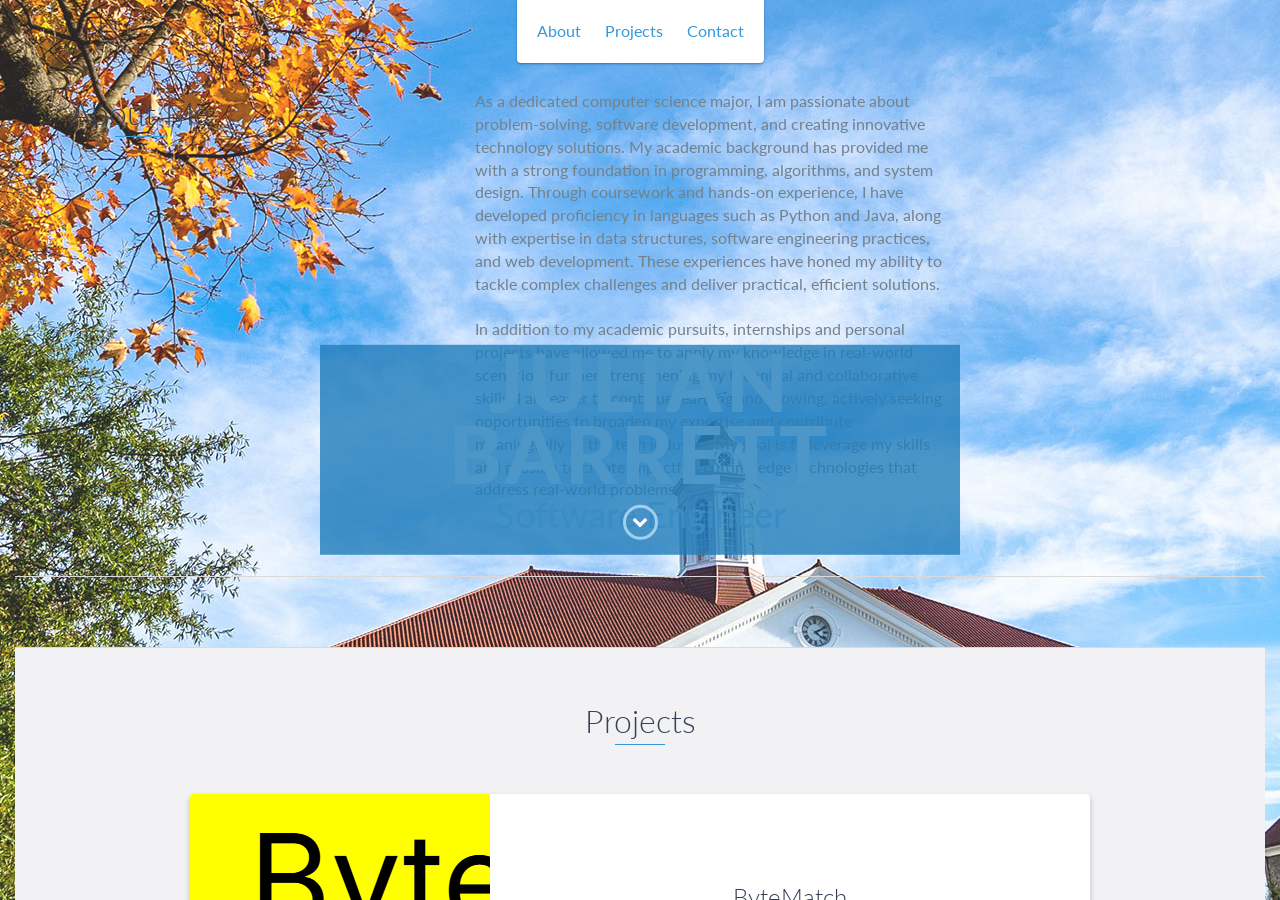
==== commit e32a8a7a: "Update index.html" ====
--- a/index.html
+++ b/index.html
@@ -5,7 +5,7 @@
     <meta charset="utf-8">
     <meta http-equiv="X-UA-Compatible" content="IE=edge">
     <meta name="viewport" content="width=device-width, initial-scale=1">
-    <title>My Portfolio</title>
+    <title>JB Portfolio</title>
 	<link rel="shortcut icon" href="favicon.ico" type="image/x-icon">
 	<link rel="icon" href="favicon.ico" type="image/x-icon">
     <link href="https://fonts.googleapis.com/css?family=Lato:300,400,700,900" rel="stylesheet">
@@ -48,8 +48,10 @@
         <div id="lead-content">
             <h1>Julian Barrett</h1>
             <h2>Software Engineer</h2>
-            <a href="images/Julian Barrett - Resume.pdf" target="_blank" class="btn-rounded-white">Download Resume</a>
-        </div>
+<!--             <a href="images/Julian Barrett - Resume.pdf" target="_blank" class="btn-rounded-white">Download Resume</a>
+		<a href="" target="_blank" class="btn-rounded-white">Download Resume</a>
+
+        </div> -->
         <!-- End #lead-content -->
 
         <div id="lead-overlay"></div>
@@ -160,7 +162,7 @@
                             ByteMatch is an application designed to connect people by recognizing mutually liked restaraunts.
                             <!-- <a href="index5.html">View Project</a> -->
                         </p>
-                        <a href="index5.html">View Project</a>
+                        <a href="index5.html" target="_blank">View Project</a>
                     </div>
                     <!-- End .project-info -->
                 </div>
@@ -176,7 +178,7 @@
                         <p>
                             Built a custom command-line shell supporting external programs, built-in commands, environment variables, and process piping.
                         </p>
-                        <a href="index4.html">View Project</a>
+                        <a href="index4.html" target="_blank">View Project</a>
                     </div>
                     <!-- End .project-info -->
                 </div>
@@ -192,7 +194,7 @@
                         <p>
                             Elite Fitness is a website for fitness enthusiasts to meet each other and share knowledge.
                         </p>
-                        <a href="index2.html">View Project</a>
+                        <a href="index2.html" target="_blank">View Project</a>
                     </div>
                     <!-- End .project-info -->
                 </div>
@@ -208,7 +210,7 @@
                         <p>
                             Polluted Ocean is project created in Unity to raise awareness about pollution in our oceans.
                         </p>
-                        <a href="index3.html">View Project</a>
+                        <a href="index3.html" target="_blank">View Project</a>
                     </div>
                     <!-- End .project-info -->
                 </div>
